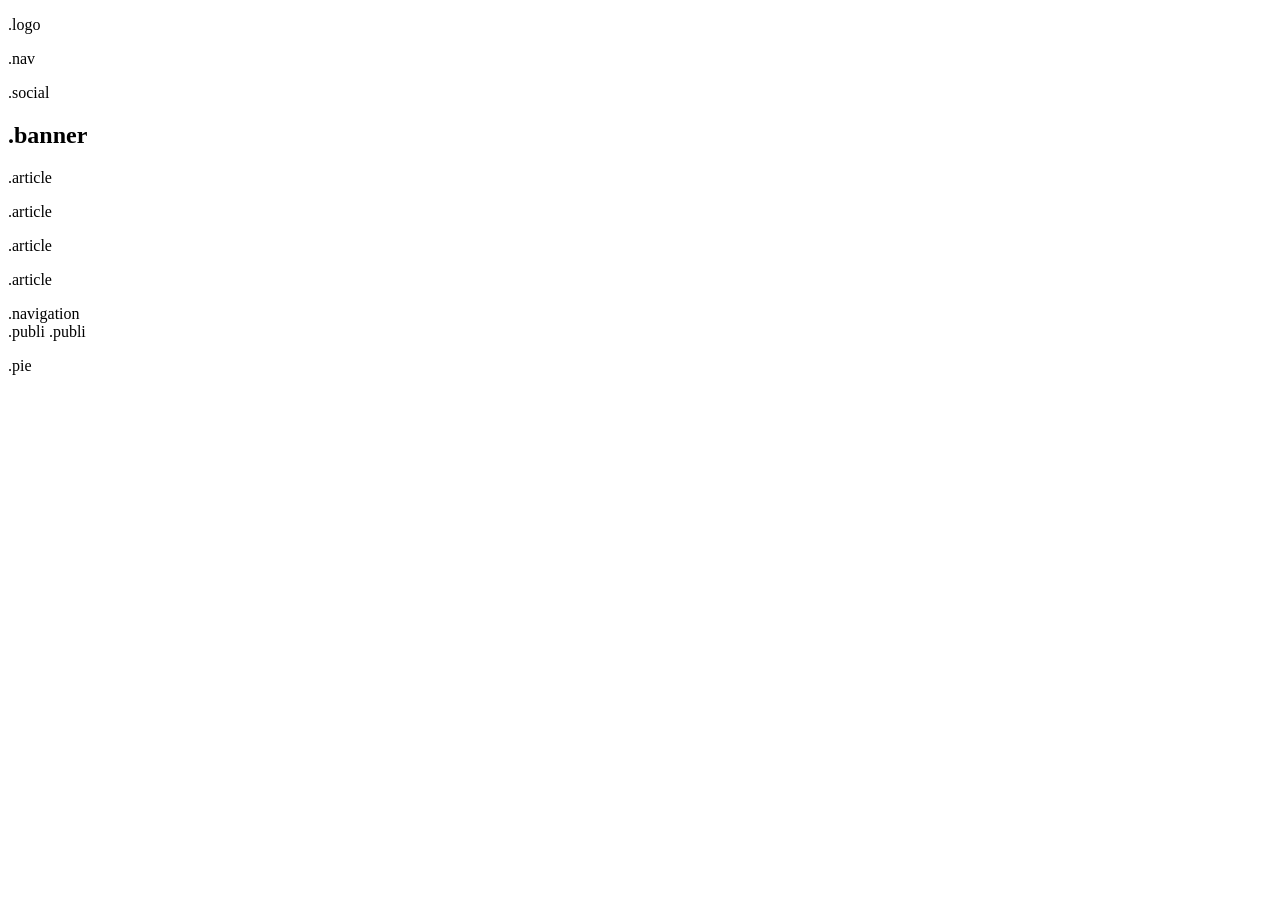
==== index.html @ a3805221 "estructure html" ====
<!DOCTYPE html>

<html lang="en">
  
  <head>
    <title>Task01</title>
    <meta charset="utf-8">

  </head>

  <body>
  

    <header>
    
    <div class="logo">
      <p>.logo</p>
    </div>
    
    <nav>
    <p>.nav</p>
    </nav>

    <div>
      <p>.social</p>
    </div>

    </header>

    <section class="banner">

      <h1>.banner</h1>

    </section>

    <main>

      <div class="content">

        <article>
          <p>.article</p>
        </article>

        <article>
            <p>.article</p>
        </article>

        <article>
            <p>.article</p>
        </article>

        <article>
            <p>.article</p>
        </article>

        <nav>.navigation</nav>

      </div>

      <aside>
        <span>.publi</span>

        <span>.publi</span>

      </aside>
    
    </main>

    <footer>

      <p>.pie</p>

    </footer>

  </body>

</html>
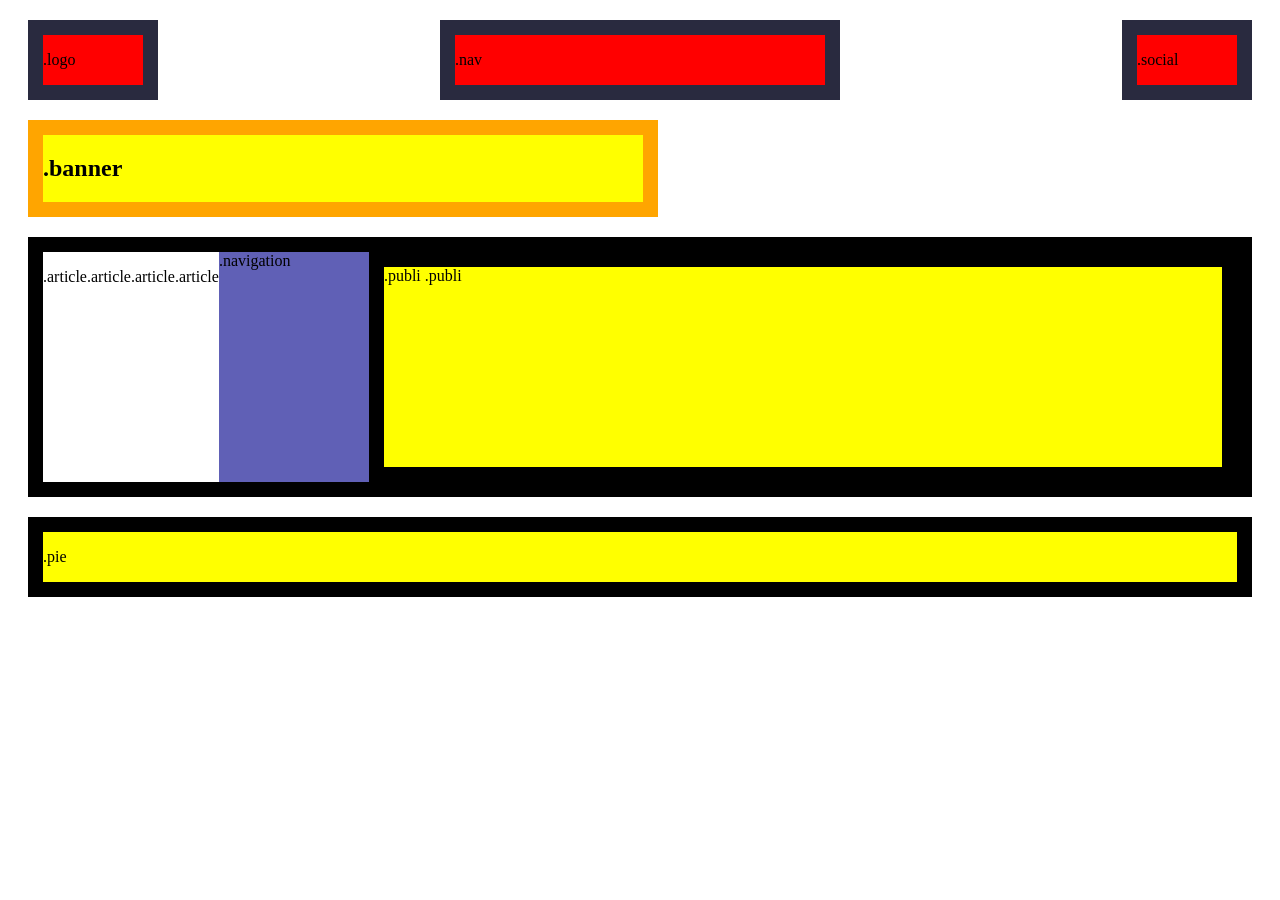
==== commit 44656a49: "estructure + css" ====
--- a/index.html
+++ b/index.html
@@ -5,6 +5,7 @@
   <head>
     <title>Task01</title>
     <meta charset="utf-8">
+    <link rel="stylesheet" href="/global.css">
 
   </head>
 
@@ -13,15 +14,15 @@
 
     <header>
     
-    <div class="logo">
+    <div id="logo">
       <p>.logo</p>
     </div>
     
-    <nav>
+    <nav id="nav">
     <p>.nav</p>
     </nav>
 
-    <div>
+    <div id="social">
       <p>.social</p>
     </div>
 
@@ -53,17 +54,19 @@
             <p>.article</p>
         </article>
 
-        <nav>.navigation</nav>
+        <nav id="navigation">
+          .navigation
+        </nav>
 
+      
+
+        <aside>
+          <span>.publi</span>
+
+          <span>.publi</span>
+
+        </aside>
       </div>
-
-      <aside>
-        <span>.publi</span>
-
-        <span>.publi</span>
-
-      </aside>
-    
     </main>
 
     <footer>
--- a/global.css
+++ b/global.css
@@ -0,0 +1,73 @@
+header {
+    display: flex;
+    justify-content: space-between;
+    align-items: center;
+    margin: 20px;
+}
+
+#logo {
+    width: 100px;
+    padding: px;
+    border: 15px solid rgb(41, 42, 63) ;
+    background: red;
+    
+}
+#nav {
+    width: 370px;
+    padding: px;
+    border: 15px solid rgb(41, 42, 63);
+    background: red;
+}
+
+#social {
+    width: 100px;
+    padding: px;
+    border: 15px solid rgb(41, 42, 63) ;
+    background: red;
+}
+
+body {
+    max-width: 1200px
+    background white;  
+}
+
+.banner {
+    width: 600px;
+    background-color: yellow;
+    padding: 20px solid;
+    border: 15px solid orange;
+    margin: 20px;
+}
+
+.content {
+    display: flex;
+    border: 15px solid black;
+    margin: 20px;
+}
+
+aside {
+    width: px;
+    height: 200px;
+    padding: px;
+    border: 15px solid black;
+    margin: px;
+    background: yellow;
+    flex: 1;
+}
+
+#navigation {
+    width: 150px;
+    height: px;
+    padding: px;
+    border: px;
+    background: rgb(96, 96, 182);
+}
+
+footer {
+    width: px;
+    height: px;
+    padding: px;
+    border: 15px solid;
+    margin: 20px;
+    background: yellow;
+}
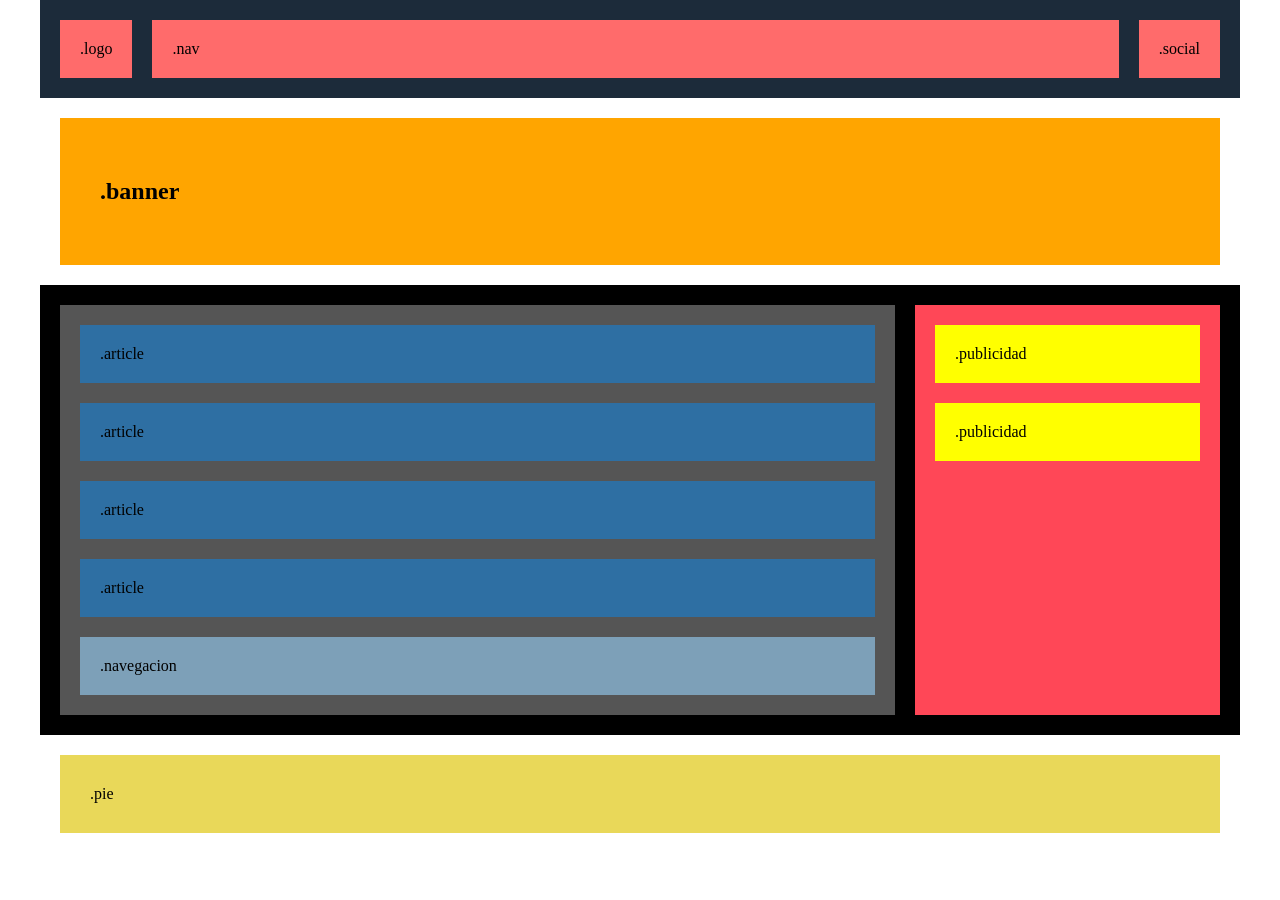
==== commit a1151a85: "actual before changes" ====
--- a/index.html
+++ b/index.html
@@ -1,80 +1,62 @@
 <!DOCTYPE html>
+<html lang="en">
 
-<html lang="en">
-  
-  <head>
-    <title>Task01</title>
-    <meta charset="utf-8">
-    <link rel="stylesheet" href="/global.css">
+<head>
 
-  </head>
+<meta charset="UTF-8">
+<title>Layout</title>
+<link rel="stylesheet" href="global.css">
 
-  <body>
-  
+</head>
 
-    <header>
-    
-    <div id="logo">
-      <p>.logo</p>
-    </div>
-    
-    <nav id="nav">
-    <p>.nav</p>
-    </nav>
+<body>
 
-    <div id="social">
-      <p>.social</p>
-    </div>
+<div class="container">
 
-    </header>
+<header>
 
-    <section class="banner">
+<div class="logo">.logo</div>
+<nav class="nav">.nav</nav>
+<div class="social">.social</div>
 
-      <h1>.banner</h1>
+</header>
 
-    </section>
 
-    <main>
+<section class="banner">
+<h2>.banner</h2>
+</section>
 
-      <div class="content">
 
-        <article>
-          <p>.article</p>
-        </article>
+<main>
 
-        <article>
-            <p>.article</p>
-        </article>
+<section class="articles">
 
-        <article>
-            <p>.article</p>
-        </article>
+<article>.article</article>
+<article>.article</article>
+<article>.article</article>
+<article>.article</article>
 
-        <article>
-            <p>.article</p>
-        </article>
+<nav class="navegacion">.navegacion</nav>
 
-        <nav id="navigation">
-          .navigation
-        </nav>
+</section>
 
-      
 
-        <aside>
-          <span>.publi</span>
+<aside class="publicidad">
 
-          <span>.publi</span>
+<div>.publicidad</div>
+<div>.publicidad</div>
 
-        </aside>
-      </div>
-    </main>
+</aside>
 
-    <footer>
+</main>
 
-      <p>.pie</p>
 
-    </footer>
+<footer>
+.pie
+</footer>
 
-  </body>
+</div>
+
+</body>
 
 </html>
--- a/global.css
+++ b/global.css
@@ -1,73 +1,98 @@
-header {
-    display: flex;
-    justify-content: space-between;
-    align-items: center;
-    margin: 20px;
+body{
+margin:0;
 }
 
-#logo {
-    width: 100px;
-    padding: px;
-    border: 15px solid rgb(41, 42, 63) ;
-    background: red;
-    
-}
-#nav {
-    width: 370px;
-    padding: px;
-    border: 15px solid rgb(41, 42, 63);
-    background: red;
+
+.container{
+max-width:1200px;
+margin:auto;
 }
 
-#social {
-    width: 100px;
-    padding: px;
-    border: 15px solid rgb(41, 42, 63) ;
-    background: red;
+header{
+display:flex;
+justify-content:space-between;
+padding:20px;
+background:#1c2b3a;
 }
 
-body {
-    max-width: 1200px
-    background white;  
+.logo{
+background:#ff6b6b;
+padding:20px;
 }
 
-.banner {
-    width: 600px;
-    background-color: yellow;
-    padding: 20px solid;
-    border: 15px solid orange;
-    margin: 20px;
+.nav{
+background:#ff6b6b;
+padding:20px;
+flex:1;
+margin:0 20px;
 }
 
-.content {
-    display: flex;
-    border: 15px solid black;
-    margin: 20px;
+.social{
+background:#ff6b6b;
+padding:20px;
 }
 
-aside {
-    width: px;
-    height: 200px;
-    padding: px;
-    border: 15px solid black;
-    margin: px;
-    background: yellow;
-    flex: 1;
+.banner{
+background:orange;
+padding:40px;
+margin:20px;
 }
 
-#navigation {
-    width: 150px;
-    height: px;
-    padding: px;
-    border: px;
-    background: rgb(96, 96, 182);
+main{
+display:flex;
+gap:20px;
+padding:20px;
+background:#000000;
 }
 
-footer {
-    width: px;
-    height: px;
-    padding: px;
-    border: 15px solid;
-    margin: 20px;
-    background: yellow;
+.articles{
+flex:3;
+background:#555;
+padding:20px;
+display:flex;
+flex-wrap:wrap;
+gap:20px;
 }
+
+article{
+background:#2e6fa3;
+flex:1 1 45%;
+padding:20px;
+}
+
+.navegacion{
+background:#7da0b8;
+width:100%;
+padding:20px;
+}
+
+.publicidad{
+flex:1;
+background:#ff4757;
+padding:20px;
+}
+
+.publicidad div{
+background:yellow;
+padding:20px;
+margin-bottom:20px;
+}
+
+footer{
+background:#e9d859;
+padding:30px;
+margin:20px;
+}
+
+@media (max-width:768px){
+
+main{
+flex-direction:column;
+}
+
+header{
+flex-direction:column;
+gap:10px;
+}
+
+}
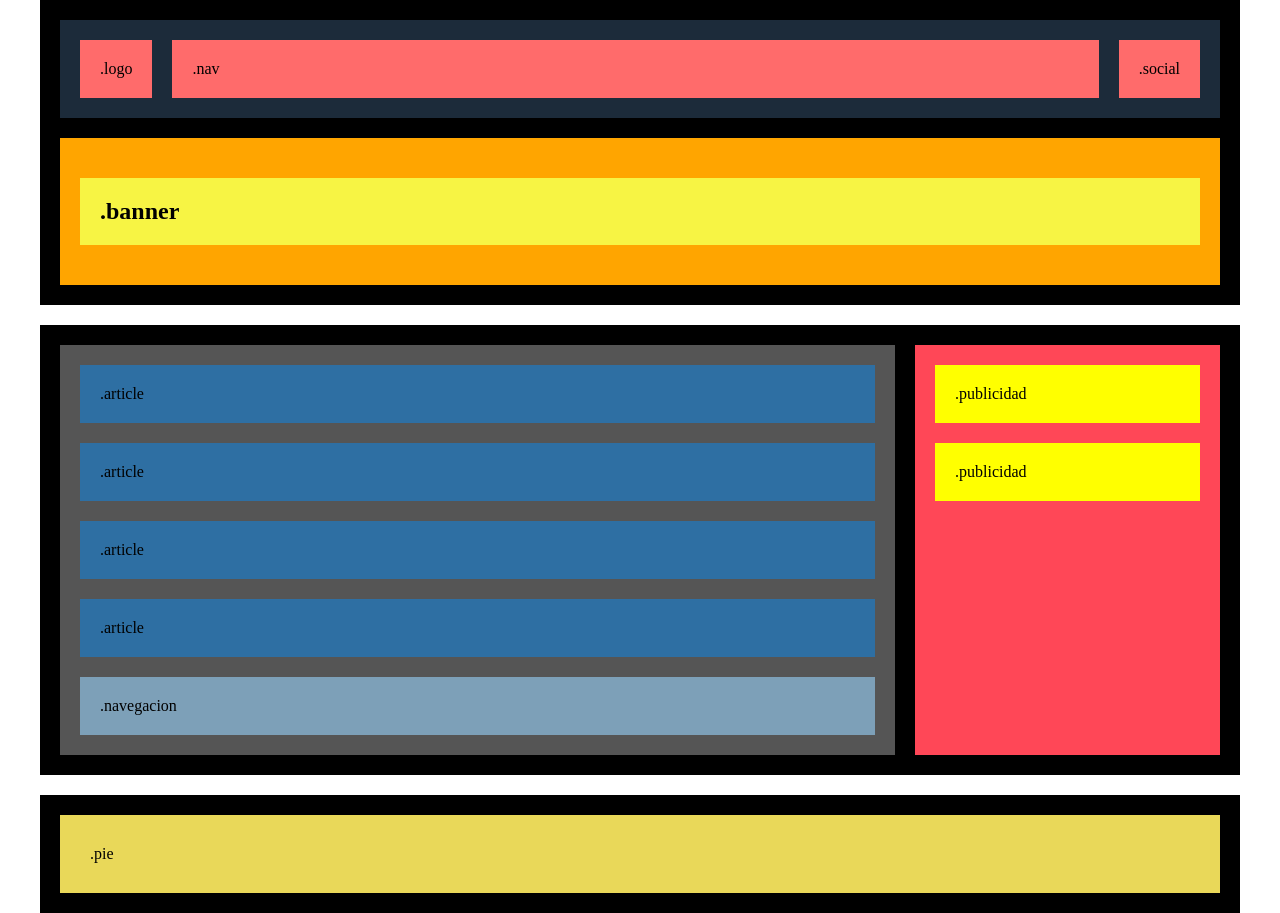
==== commit 9ccba34d: "trial success" ====
--- a/index.html
+++ b/index.html
@@ -13,6 +13,8 @@
 
 <div class="container">
 
+<div class="top">
+
 <header>
 
 <div class="logo">.logo</div>
@@ -23,9 +25,9 @@
 
 
 <section class="banner">
-<h2>.banner</h2>
+<h1>.banner</h1>
 </section>
-
+</div>
 
 <main>
 
@@ -50,10 +52,11 @@
 
 </main>
 
-
+<div class="bottom">
 <footer>
 .pie
 </footer>
+</div>
 
 </div>
 
--- a/global.css
+++ b/global.css
@@ -2,10 +2,23 @@
 margin:0;
 }
 
+h1 {
+background:#f7f444;
+padding:20px;
+}
 
 .container{
 max-width:1200px;
 margin:auto;
+}
+
+.top{
+background:black;
+padding:20px;
+display:flex;
+flex-direction:column;
+gap:20px;
+margin-bottom:20px;
 }
 
 header{
@@ -34,8 +47,7 @@
 
 .banner{
 background:orange;
-padding:40px;
-margin:20px;
+padding:20px;
 }
 
 main{
@@ -43,6 +55,7 @@
 gap:20px;
 padding:20px;
 background:#000000;
+margin-bottom:20px;
 }
 
 .articles{
@@ -78,10 +91,14 @@
 margin-bottom:20px;
 }
 
+.bottom{
+background:black;
+padding:20px;
+}
+
 footer{
 background:#e9d859;
 padding:30px;
-margin:20px;
 }
 
 @media (max-width:768px){
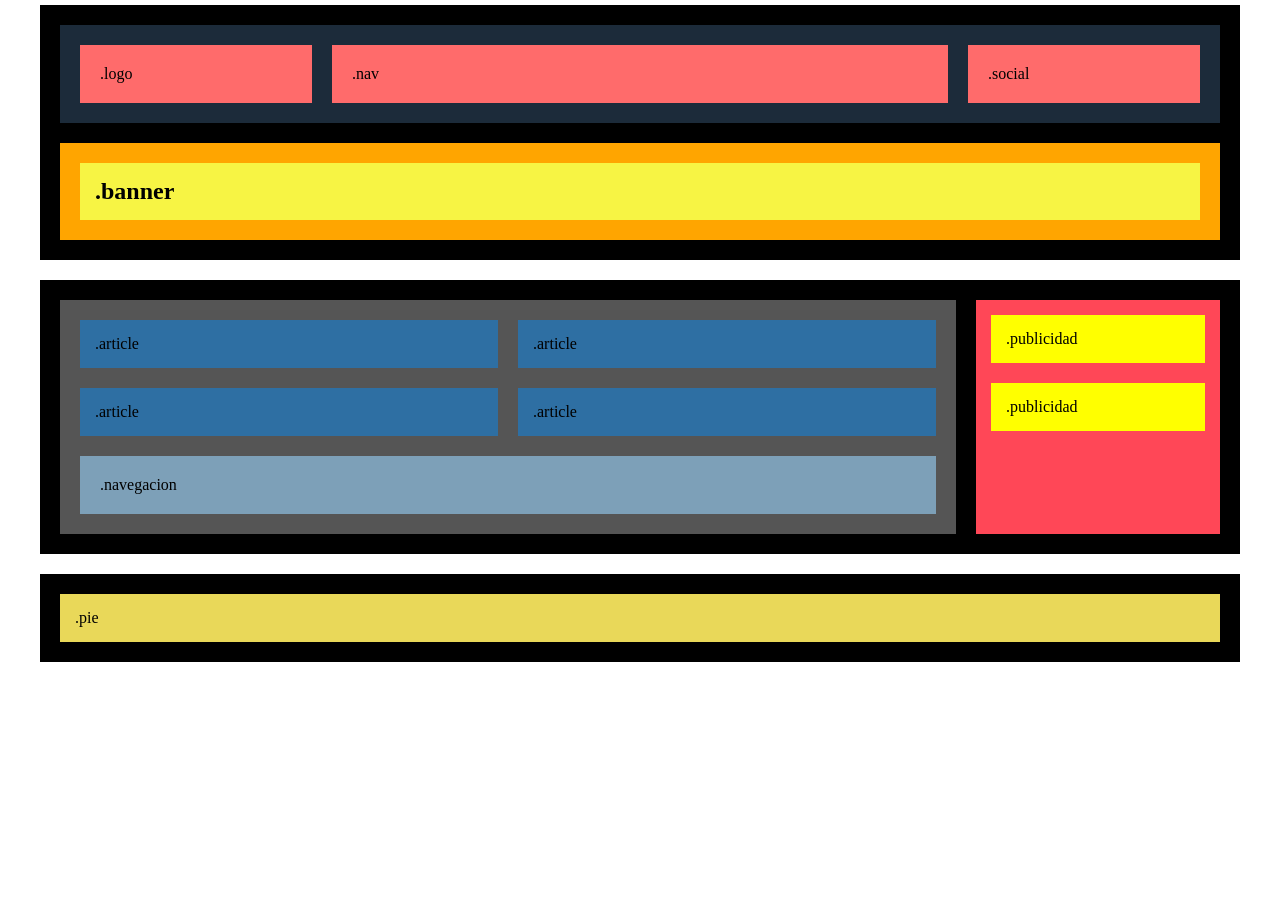
==== commit 1e364ad3: "exercise-01 changes html and css" ====
--- a/index.html
+++ b/index.html
@@ -1,65 +1,70 @@
 <!DOCTYPE html>
+
 <html lang="en">
 
-<head>
+  <head>
 
-<meta charset="UTF-8">
-<title>Layout</title>
-<link rel="stylesheet" href="global.css">
+    <meta charset="UTF-8">
+      <title>Layout</title>
+      <link rel="stylesheet" href="global.css">
 
-</head>
+  </head>
 
-<body>
+  <body>
 
-<div class="container">
+    <div class="container">
 
-<div class="top">
+      <div class="top">
 
-<header>
+        <header>
 
-<div class="logo">.logo</div>
-<nav class="nav">.nav</nav>
-<div class="social">.social</div>
+          <div class="logo">.logo</div>
 
-</header>
+          <nav class="nav">.nav</nav>
+
+          <div class="social">.social</div>
+
+        </header>
 
 
-<section class="banner">
-<h1>.banner</h1>
-</section>
-</div>
+        <section class="banner">
+          <h1>.banner</h1>
+        </section>
 
-<main>
+      </div>
 
-<section class="articles">
+      <main>
 
-<article>.article</article>
-<article>.article</article>
-<article>.article</article>
-<article>.article</article>
+        <section class="articles">
 
-<nav class="navegacion">.navegacion</nav>
+          <article>.article</article>
+          <article>.article</article>
+          <article>.article</article>
+          <article>.article</article>
 
-</section>
+          <nav class="navegacion">.navegacion</nav>
+
+        </section>
 
 
-<aside class="publicidad">
+        <aside class="publicidad">
 
-<div>.publicidad</div>
-<div>.publicidad</div>
+          <div>.publicidad</div>
 
-</aside>
+          <div>.publicidad</div>
 
-</main>
+        </aside>
 
-<div class="bottom">
-<footer>
-.pie
-</footer>
-</div>
+      </main>
 
-</div>
+      <div class="bottom">
 
-</body>
+        <footer>.pie</footer>
+
+      </div>
+
+    </div>
+
+  </body>
 
 </html>
--- a/global.css
+++ b/global.css
@@ -1,115 +1,108 @@
 body{
-margin:0;
+    margin:5px;
 }
 
 h1 {
-background:#f7f444;
-padding:20px;
+    background:#f7f444;
+    padding:15px;
+    margin: 0;
 }
 
 .container{
-max-width:1200px;
-margin:auto;
+    max-width:1200px;
+    margin:auto;
 }
 
 .top{
-background:black;
-padding:20px;
-display:flex;
-flex-direction:column;
-gap:20px;
-margin-bottom:20px;
+    background:black;
+    padding:20px;
+    display:flex;
+    flex-direction:column;
+    gap:20px;
+    margin-bottom:20px;
 }
 
 header{
-display:flex;
-justify-content:space-between;
-padding:20px;
-background:#1c2b3a;
+    display:flex;
+    padding:20px;
+    background:#1c2b3a;
 }
 
 .logo{
-background:#ff6b6b;
-padding:20px;
+    background:#ff6b6b;
+    padding:20px;
+    flex: 1;
 }
 
 .nav{
-background:#ff6b6b;
-padding:20px;
-flex:1;
-margin:0 20px;
+    background:#ff6b6b;
+    padding:20px;
+    flex:3;
+    margin:0 20px;
 }
 
 .social{
-background:#ff6b6b;
-padding:20px;
+    background:#ff6b6b;
+    padding:20px;
+    flex: 1;
 }
 
 .banner{
-background:orange;
-padding:20px;
+    background:orange;
+    padding:20px;
 }
 
 main{
-display:flex;
-gap:20px;
-padding:20px;
-background:#000000;
-margin-bottom:20px;
+    display:flex;
+    gap:20px;
+    padding:20px;
+    background:#000000;
+    margin-bottom:20px;
 }
 
 .articles{
-flex:3;
-background:#555;
-padding:20px;
-display:flex;
-flex-wrap:wrap;
-gap:20px;
+    flex:4;
+    background:#555;
+    padding:20px;
+    display:grid;
+    grid-template-columns:1fr 1fr;
+    gap:20px;
 }
 
 article{
-background:#2e6fa3;
-flex:1 1 45%;
-padding:20px;
+    background:#2e6fa3;
+    padding:15px;
 }
 
 .navegacion{
-background:#7da0b8;
-width:100%;
-padding:20px;
+    background:#7da0b8;
+    padding:20px;
+    grid-column:1 / 3;
+
 }
 
 .publicidad{
-flex:1;
-background:#ff4757;
-padding:20px;
+    flex:1;
+    background:#ff4757;
+    padding:15px;
+    display:flex;
+    flex-direction:column;
+    gap:20px;
 }
 
 .publicidad div{
-background:yellow;
-padding:20px;
-margin-bottom:20px;
+    background:yellow;
+    padding:15px;
+
 }
 
 .bottom{
-background:black;
-padding:20px;
+    background:black;
+    padding:20px;
 }
 
 footer{
-background:#e9d859;
-padding:30px;
+    background:#e9d859;
+    padding:15px;
 }
 
-@media (max-width:768px){
-
-main{
-flex-direction:column;
-}
-
-header{
-flex-direction:column;
-gap:10px;
-}
-
-}
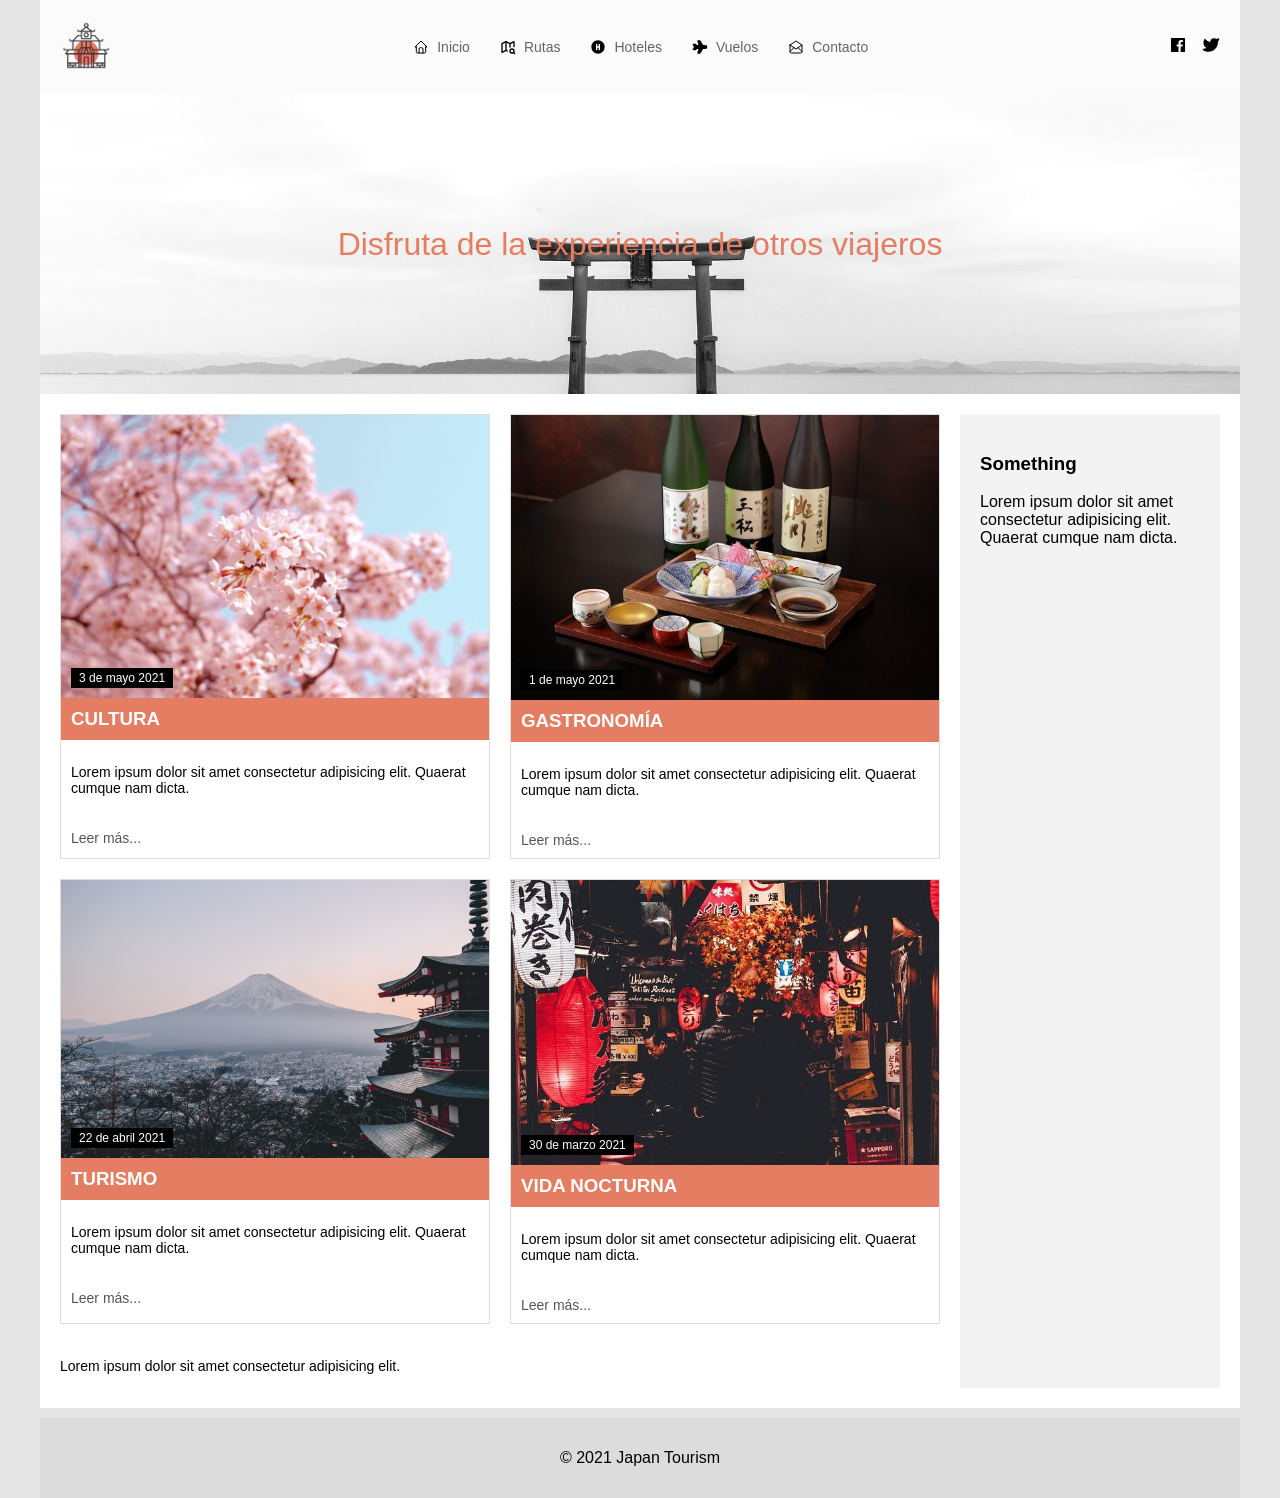
==== commit 1635af5e: "feature new structure logos, svg, styles" ====
--- a/index.html
+++ b/index.html
@@ -1,70 +1,144 @@
-<!DOCTYPE html>
-
+<!doctype html>
 <html lang="en">
-
   <head>
-
-    <meta charset="UTF-8">
-      <title>Layout</title>
-      <link rel="stylesheet" href="global.css">
-
+    <meta charset="UTF-8" />
+    <title>Japan Tourism</title>
+    <link rel="stylesheet" href="global.css" />
   </head>
 
   <body>
+    <div class="container">
+      <header>
+        <div class="logo">
+          <img src="assets/logo.png" alt="Japan Tourism logo" />
+        </div>
 
-    <div class="container">
+        <nav class="nav">
+          <a href="#">
+            <img src="assets/home.svg" alt="" />
+            Inicio
+          </a>
 
-      <div class="top">
+          <a href="#">
+            <img src="assets/map-search.svg" alt="" />
+            Rutas
+          </a>
 
-        <header>
+          <a href="#">
+            <img src="assets/hotel.svg" alt="" />
+            Hoteles
+          </a>
 
-          <div class="logo">.logo</div>
+          <a href="#">
+            <img src="assets/fly.svg" alt="" />
+            Vuelos
+          </a>
 
-          <nav class="nav">.nav</nav>
+          <a href="#">
+            <img src="assets/contact.svg" alt="" />
+            Contacto
+          </a>
+        </nav>
 
-          <div class="social">.social</div>
+        <div class="social">
+          <a href="#">
+            <img src="assets/facebook.svg" alt="Facebook" />
+          </a>
 
-        </header>
+          <a href="#">
+            <img src="assets/twitter.svg" alt="Twitter" />
+          </a>
+        </div>
+      </header>
 
+      <section class="hero">
+        <h1>Disfruta de la experiencia de otros viajeros</h1>
+      </section>
 
-        <section class="banner">
-          <h1>.banner</h1>
+      <main>
+        <section class="articles">
+          <article>
+            <div class="article-image">
+              <img src="assets/sakura.jpg" alt="Cultura Japón" />
+              <span class="date">3 de mayo 2021</span>
+            </div>
+
+            <h3>CULTURA</h3>
+
+            <p>
+              Lorem ipsum dolor sit amet consectetur adipisicing elit. Quaerat
+              cumque nam dicta.
+            </p>
+
+            <a href="#">Leer más...</a>
+          </article>
+
+          <article>
+            <div class="article-image">
+              <img src="assets/comida.jpg" alt="Gastronomía" />
+              <span class="date">1 de mayo 2021</span>
+            </div>
+
+            <h3>GASTRONOMÍA</h3>
+
+            <p>
+              Lorem ipsum dolor sit amet consectetur adipisicing elit. Quaerat
+              cumque nam dicta.
+            </p>
+
+            <a href="#">Leer más...</a>
+          </article>
+
+          <article>
+            <div class="article-image">
+              <img src="assets/fuji.jpg" alt="Turismo Japón" />
+              <span class="date">22 de abril 2021</span>
+            </div>
+
+            <h3>TURISMO</h3>
+
+            <p>
+              Lorem ipsum dolor sit amet consectetur adipisicing elit. Quaerat
+              cumque nam dicta.
+            </p>
+
+            <a href="#">Leer más...</a>
+          </article>
+
+          <article>
+            <div class="article-image">
+              <img src="assets/noche.jpg" alt="Vida nocturna" />
+              <span class="date">30 de marzo 2021</span>
+            </div>
+
+            <h3>VIDA NOCTURNA</h3>
+
+            <p>
+              Lorem ipsum dolor sit amet consectetur adipisicing elit. Quaerat
+              cumque nam dicta.
+            </p>
+
+            <a href="#">Leer más...</a>
+          </article>
+
+          <p class="bottom-text">
+            Lorem ipsum dolor sit amet consectetur adipisicing elit.
+          </p>
         </section>
 
-      </div>
+        <aside class="left-box">
+          <h3>Something</h3>
 
-      <main>
-
-        <section class="articles">
-
-          <article>.article</article>
-          <article>.article</article>
-          <article>.article</article>
-          <article>.article</article>
-
-          <nav class="navegacion">.navegacion</nav>
-
-        </section>
-
-
-        <aside class="publicidad">
-
-          <div>.publicidad</div>
-
-          <div>.publicidad</div>
-
+          <p>
+            Lorem ipsum dolor sit amet consectetur adipisicing elit. Quaerat
+            cumque nam dicta.
+          </p>
         </aside>
-
       </main>
 
-      <div class="bottom">
-
-        <footer>.pie</footer>
-
-      </div>
-
+      <footer>
+        <p>© 2021 Japan Tourism</p>
+      </footer>
     </div>
-
   </body>
-
-</html>+</html>
--- a/global.css
+++ b/global.css
@@ -1,108 +1,179 @@
-body{
-    margin:5px;
+* {
+  box-sizing: border-box;
 }
 
-h1 {
-    background:#f7f444;
-    padding:15px;
-    margin: 0;
+body {
+  margin: 0;
+  font-family: Arial, Helvetica, sans-serif;
+  background: #e6e6e6;
 }
 
-.container{
-    max-width:1200px;
-    margin:auto;
+.container {
+  max-width: 1200px;
+  margin: auto;
 }
 
-.top{
-    background:black;
-    padding:20px;
-    display:flex;
-    flex-direction:column;
-    gap:20px;
-    margin-bottom:20px;
+header {
+  display: flex;
+  align-items: center;
+  justify-content: space-between;
+
+  padding: 20px;
+
+  background: rgba(255, 255, 255, 0.85);
 }
 
-header{
-    display:flex;
-    padding:20px;
-    background:#1c2b3a;
+.logo img {
+  height: 50px;
 }
 
-.logo{
-    background:#ff6b6b;
-    padding:20px;
-    flex: 1;
+.nav {
+  display: flex;
+  gap: 30px;
 }
 
-.nav{
-    background:#ff6b6b;
-    padding:20px;
-    flex:3;
-    margin:0 20px;
+.nav a {
+  display: flex;
+  align-items: center;
+  gap: 8px;
+  text-decoration: none;
+  color: #666;
+  font-size: 14px;
 }
 
-.social{
-    background:#ff6b6b;
-    padding:20px;
-    flex: 1;
+.nav img {
+  width: 16px;
+  height: 16px;
 }
 
-.banner{
-    background:orange;
-    padding:20px;
+.social {
+  display: flex;
+  gap: 15px;
 }
 
-main{
-    display:flex;
-    gap:20px;
-    padding:20px;
-    background:#000000;
-    margin-bottom:20px;
+.social img {
+  width: 18px;
+  height: 18px;
 }
 
-.articles{
-    flex:4;
-    background:#555;
-    padding:20px;
-    display:grid;
-    grid-template-columns:1fr 1fr;
-    gap:20px;
+.hero {
+  background-image: url("assets/header.jpg");
+  background-size: cover;
+  background-position: center;
+  height: 300px;
+  position: relative;
+  display: flex;
+  align-items: center;
+  justify-content: center;
+  text-align: center;
 }
 
-article{
-    background:#2e6fa3;
-    padding:15px;
+.hero h1 {
+  color: #e47d61;
+  font-size: 32px;
+  font-weight: normal;
 }
 
-.navegacion{
-    background:#7da0b8;
-    padding:20px;
-    grid-column:1 / 3;
-
+main {
+  display: flex;
+  gap: 20px;
+  padding: 20px;
+  background: white;
 }
 
-.publicidad{
-    flex:1;
-    background:#ff4757;
-    padding:15px;
-    display:flex;
-    flex-direction:column;
-    gap:20px;
+.articles {
+  flex: 4;
+  display: grid;
+  grid-template-columns: 1fr 1fr;
+  gap: 20px;
 }
 
-.publicidad div{
-    background:yellow;
-    padding:15px;
-
+article {
+  background: white;
+  border: 1px solid #ddd;
 }
 
-.bottom{
-    background:black;
-    padding:20px;
+.article-image {
+  position: relative;
 }
 
-footer{
-    background:#e9d859;
-    padding:15px;
+.article-image img {
+  width: 100%;
+  display: block;
 }
 
+.date {
+  position: absolute;
+  bottom: 10px;
+  left: 10px;
+  background: black;
+  color: white;
+  padding: 3px 8px;
+  font-size: 12px;
+}
+
+article h3 {
+  background: #e47d61;
+  color: white;
+  padding: 10px;
+  margin: 0;
+}
+
+article p {
+  padding: 10px;
+  font-size: 14px;
+}
+
+article a {
+  display: block;
+  padding: 10px;
+  font-size: 14px;
+  text-decoration: none;
+  color: #555;
+}
+
+.bottom-text {
+  grid-column: 1/3;
+  font-size: 14px;
+}
+
+.left-box {
+  flex: 1;
+  background: #f3f3f3;
+  padding: 20px;
+}
+
+footer {
+  text-align: center;
+  background: #dcdcdc;
+  padding: 15px;
+  margin-top: 10px;
+}
+
+@media (max-width: 800px) {
+  main {
+    flex-direction: column;
+  }
+
+  .articles {
+    grid-template-columns: 1fr;
+  }
+
+  .bottom-text {
+    grid-column: 1;
+  }
+}
+
+@media (max-width: 800px) {
+  main {
+    display: grid;
+    grid-template-columns: 1fr;
+  }
+}
+
+@media (max-width: 600px) {
+  main {
+    display: grid;
+    grid-template-columns: 1fr;
+  }
+}
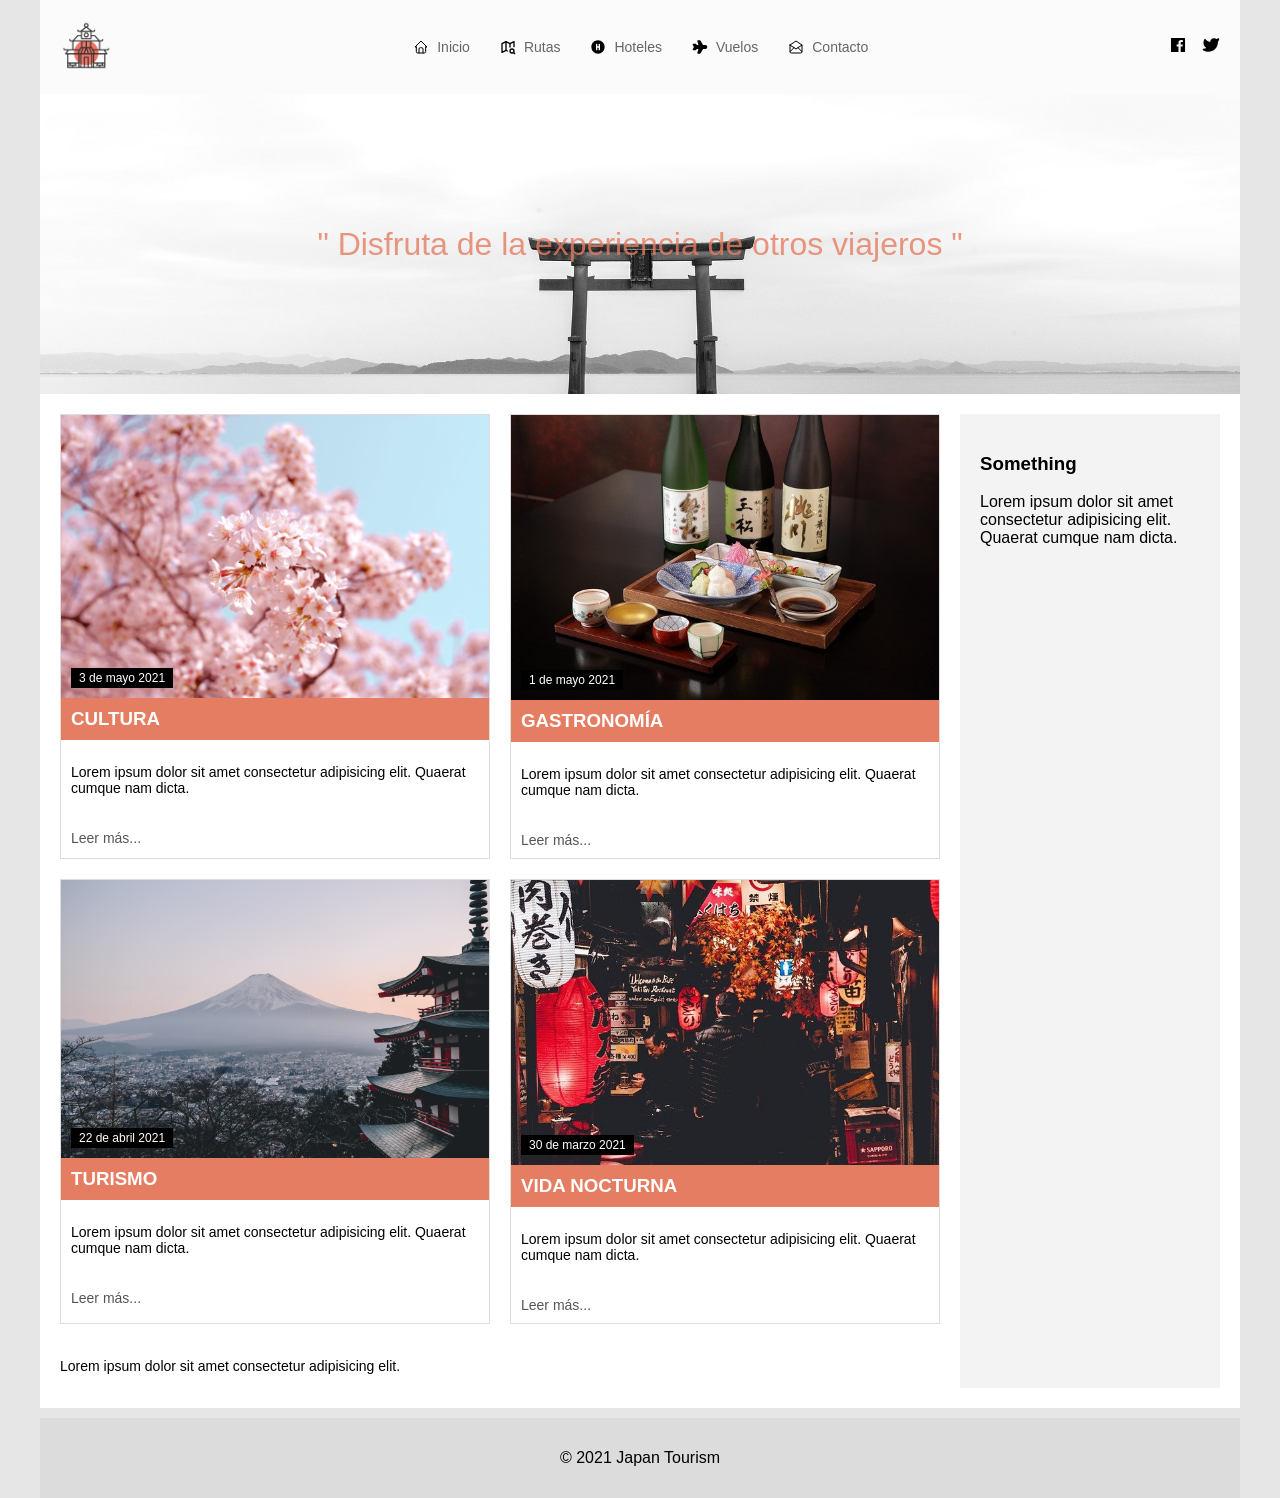
==== commit 1710c7c0: "feature hover" ====
--- a/index.html
+++ b/index.html
@@ -52,7 +52,7 @@
       </header>
 
       <section class="hero">
-        <h1>Disfruta de la experiencia de otros viajeros</h1>
+        <h1>" Disfruta de la experiencia de otros viajeros "</h1>
       </section>
 
       <main>
--- a/global.css
+++ b/global.css
@@ -17,9 +17,7 @@
   display: flex;
   align-items: center;
   justify-content: space-between;
-
   padding: 20px;
-
   background: rgba(255, 255, 255, 0.85);
 }
 
@@ -41,6 +39,10 @@
   font-size: 14px;
 }
 
+.nav a:hover {
+  color: #e47d61;
+}
+
 .nav img {
   width: 16px;
   height: 16px;
@@ -56,6 +58,10 @@
   height: 18px;
 }
 
+.social img:hover {
+  opacity: 0.6;
+}
+
 .hero {
   background-image: url("assets/header.jpg");
   background-size: cover;
@@ -69,7 +75,7 @@
 }
 
 .hero h1 {
-  color: #e47d61;
+  color: rgba(228, 125, 97, 0.8);
   font-size: 32px;
   font-weight: normal;
 }
@@ -91,6 +97,10 @@
 article {
   background: white;
   border: 1px solid #ddd;
+}
+
+article a:hover {
+  color: #e47d61;
 }
 
 .article-image {
